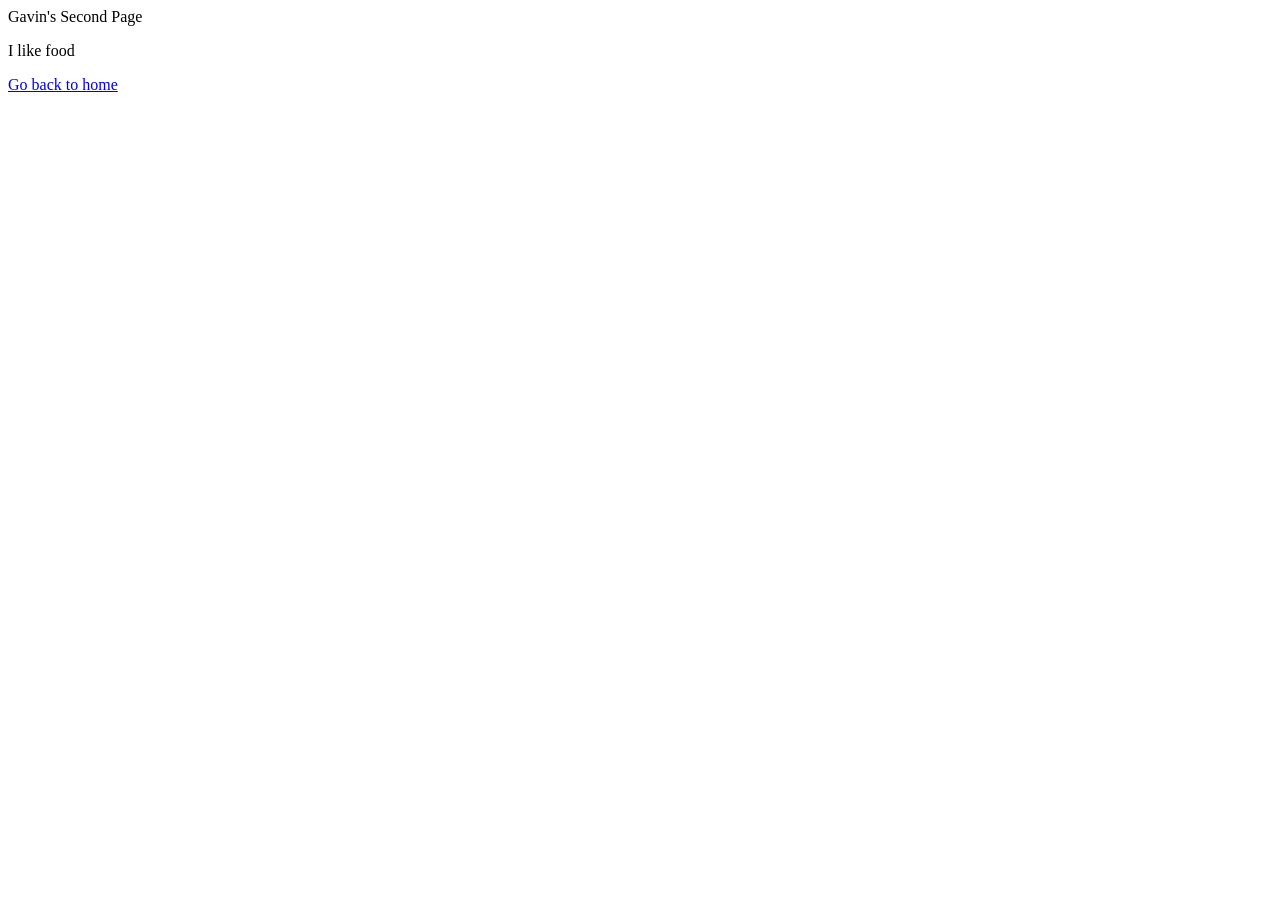
==== about.html @ 5a0204bb "test push" ====
<!DOCTYPE html>
<html>
<head>
    <title>
       Page 2 
    </title>
</head>

<header>
    Gavin's Second Page
</header>

<body>
    <p>I like food </p>
    <a href="index.html"> Go back to home </a>
</body>

</html>
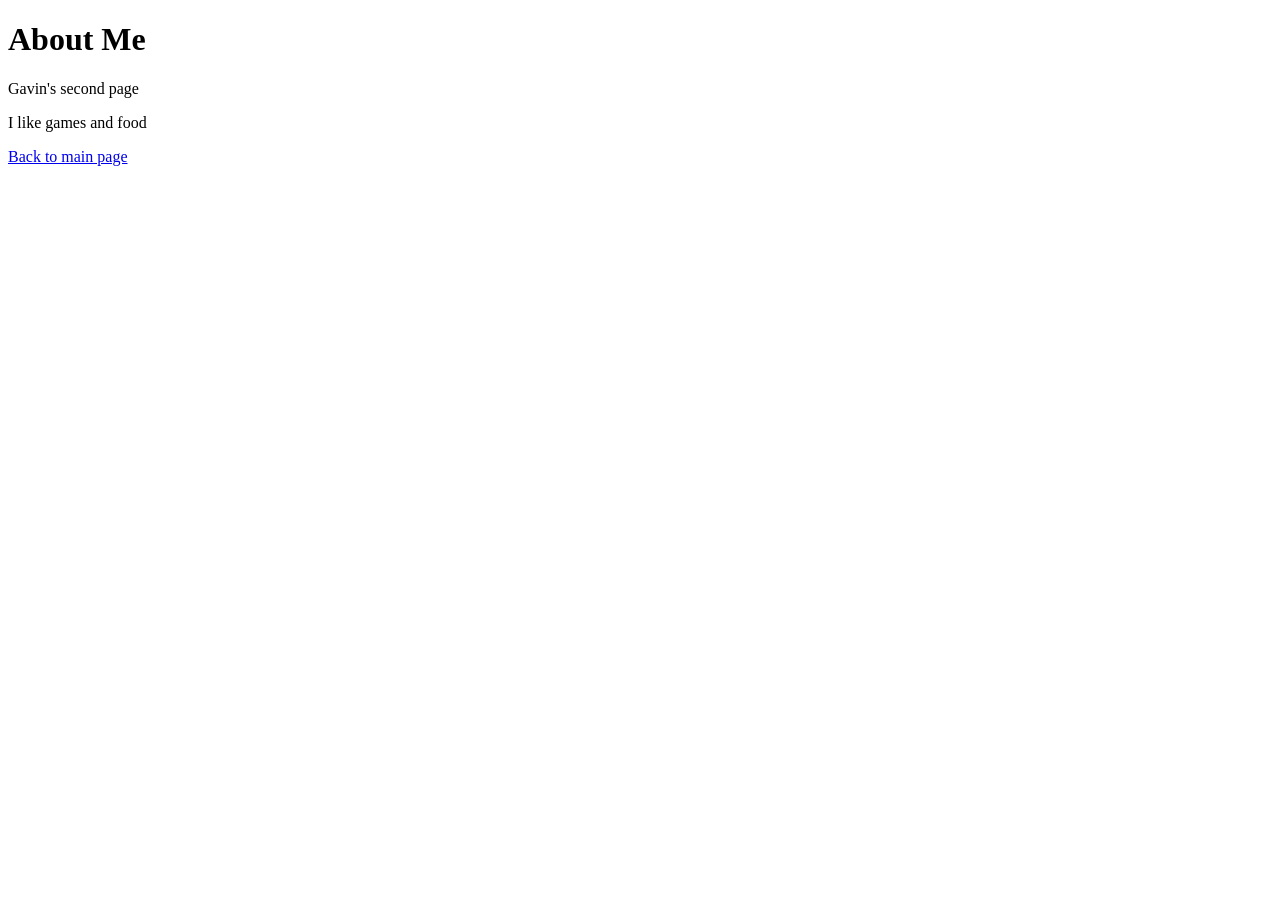
==== commit b6b29eaa: "done for now landing page" ====
--- a/about.html
+++ b/about.html
@@ -1,18 +1,26 @@
 <!DOCTYPE html>
 <html>
+
 <head>
-    <title>
-       Page 2 
-    </title>
+    <title>About Me</title>
 </head>
 
+<body>
+
 <header>
-    Gavin's Second Page
+    <h1>About Me</h1>
 </header>
 
-<body>
-    <p>I like food </p>
-    <a href="index.html"> Go back to home </a>
+<main>
+
+    <p>Gavin's second page</p>
+
+    <p>I like games and food</p>
+
+    <a href="index.html">Back to main page</a>
+
+</main>
+
 </body>
 
 </html>
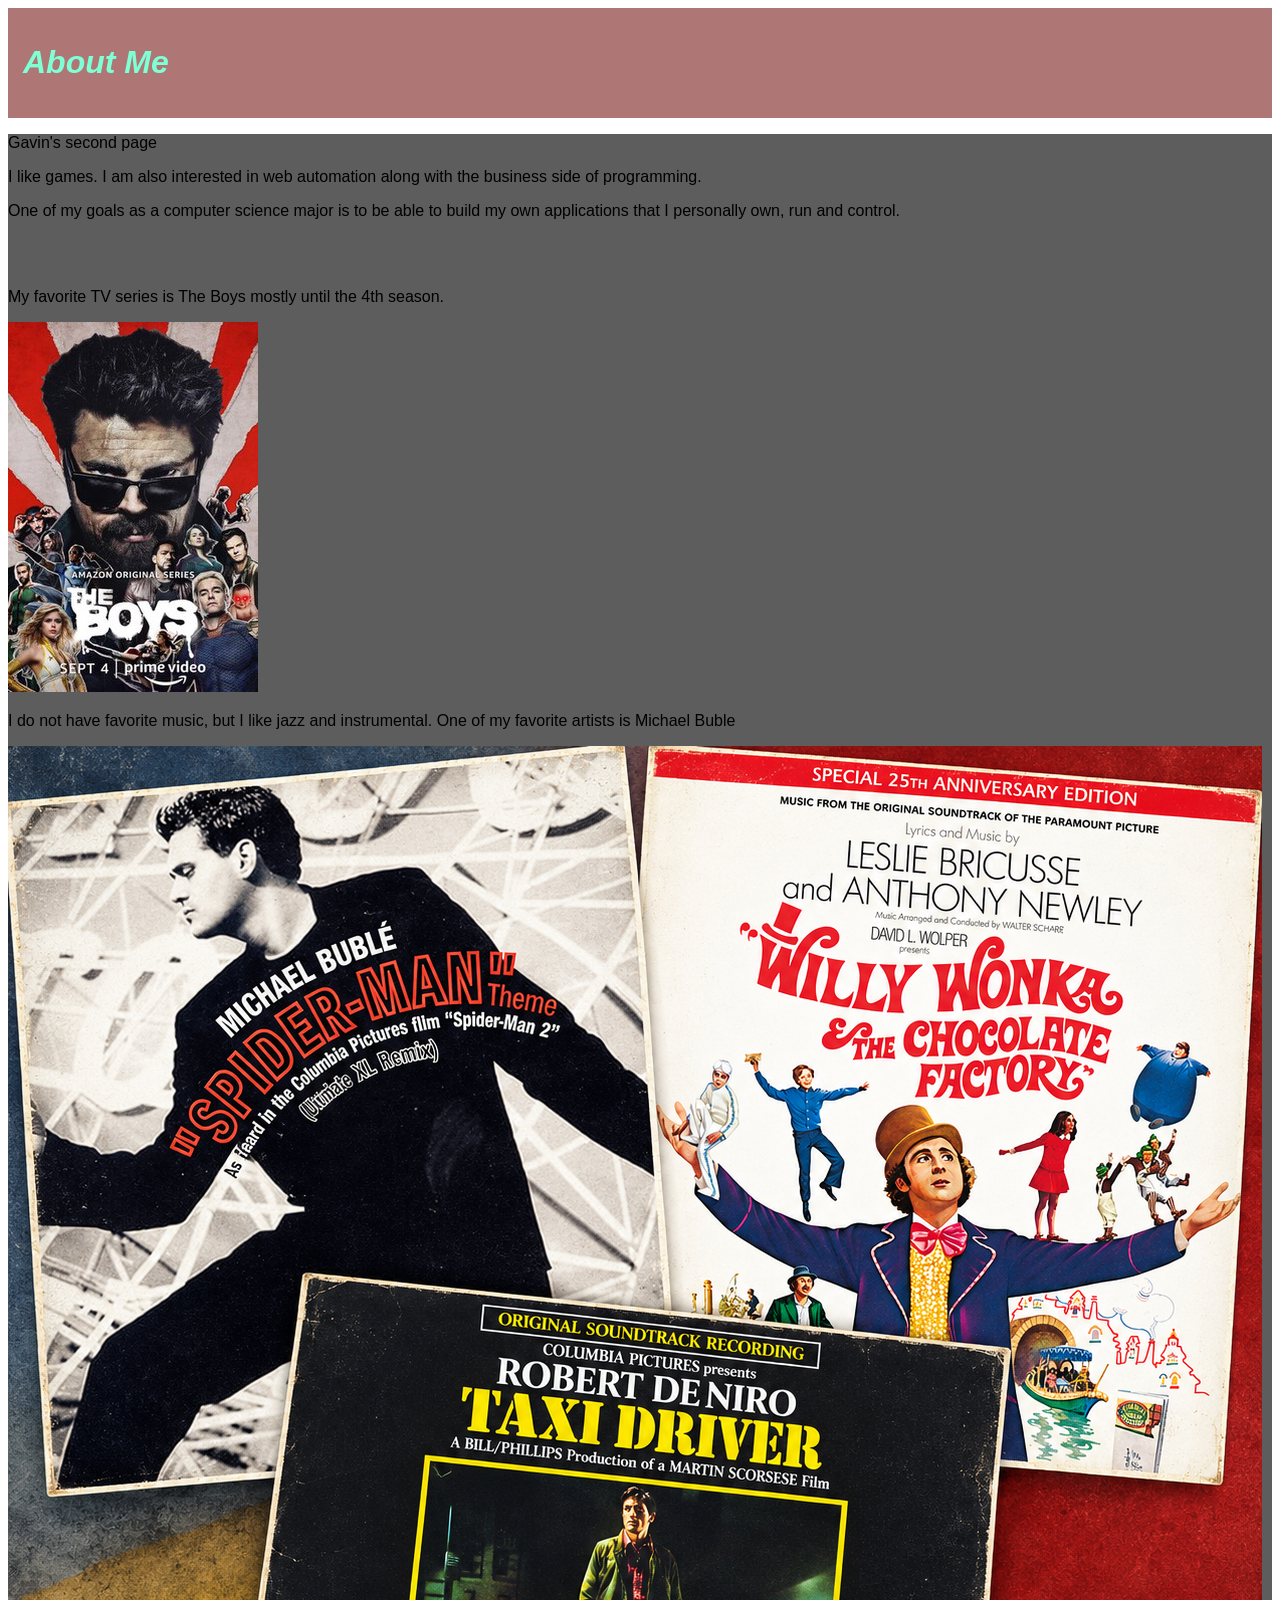
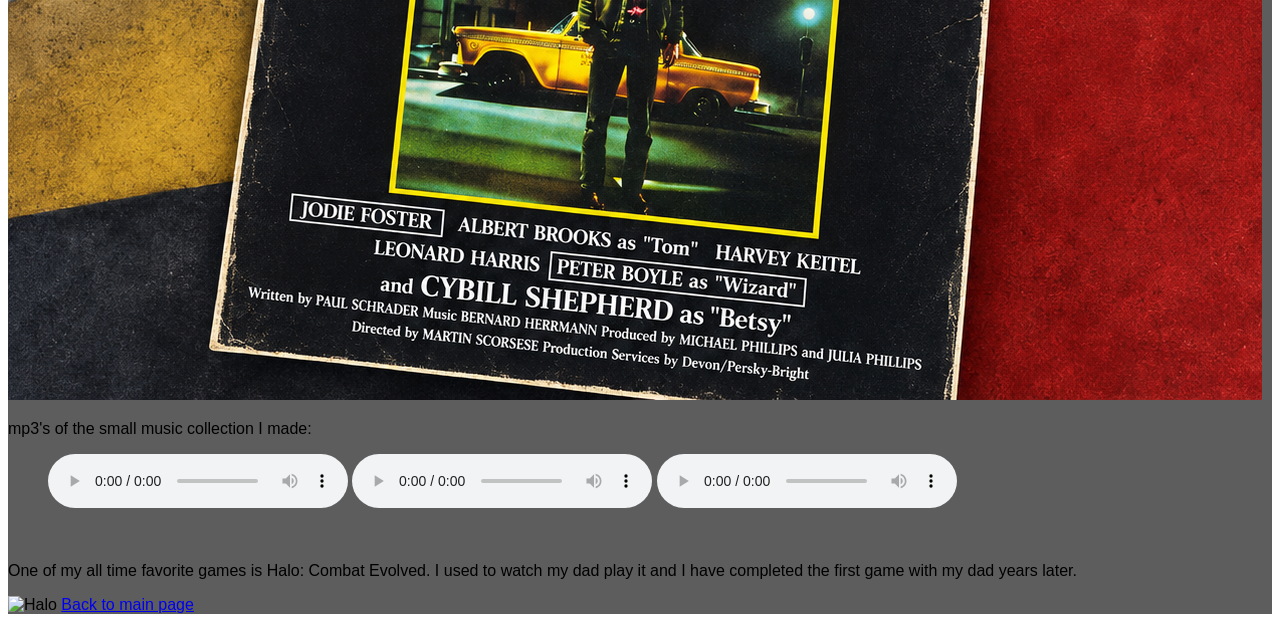
==== commit 844c1750: "improved about page, added all media." ====
--- a/about.html
+++ b/about.html
@@ -3,6 +3,7 @@
 
 <head>
     <title>About Me</title>
+    <link rel="stylesheet" href="css/styles.css">
 </head>
 
 <body>
@@ -15,7 +16,35 @@
 
     <p>Gavin's second page</p>
 
-    <p>I like games and food</p>
+    <p>I like games. I am also interested in web automation along with the business side of programming.</p>
+    <p>One of my goals as a computer science major is to be able to build my own applications that I personally own, run and control. </p>
+    <br>
+    <br>
+    <p>My favorite TV series is The Boys mostly until the 4th season.</p>
+    <img src="media/The_Boys_Season_2.jpg" alt="The Boys TV Series">
+
+    <br>
+    <p>I do not have favorite music, but I like jazz and instrumental. One of my favorite artists is Michael Buble</p>
+    <img src="media/AlbumCollec.png" alt="Album Collection">
+    <p> mp3's of the small music collection I made:</p>
+    <ul>
+        <audio controls>
+            <li><a href="media/Bernard Herrmann - I Still Can't Sleep  They Cannot Touch Her (Betsy's Theme).mp3">I Still Can't Sleep  They Cannot Touch Her (from taxi driver)</a></li>
+        </audio>
+        <audio controls>
+        <li>
+            <a href="media/Michael buble - spiderman.mp3">Michael Buble - Spiderman Theme</a>
+        </li>
+        </audio>
+        <audio controls>
+        <li>
+            <a href="media/Pure Imagination (From Willy Wonka & The Chocolate Factory Soundtrack).mp3">Pure Imagination (from Willy Wonka & The Chocolate Factory)</a></li>
+        </audio>
+    </ul>
+    <br>
+    <p>One of my all time favorite games is Halo: Combat Evolved. I used to watch my dad play it and I have completed the first game with my dad years later.</p>
+    
+    <img src="media/Halo_Combat_Evolved.jpg" alt="Halo">
 
     <a href="index.html">Back to main page</a>
 
--- a/css/styles.css
+++ b/css/styles.css
@@ -0,0 +1,31 @@
+body {
+    font-family:'Gill Sans', 'Gill Sans MT', Calibri, 'Trebuchet MS', sans-serif
+}
+
+header {
+    background-color: #af7676;
+    font-weight: bold;
+    font-style: italic;
+    padding: 15px; /* space around header */
+    
+}
+
+h1 {
+    color: aquamarine;
+    font-size: 2em;
+}
+
+main {
+ background-color: #5e5d5d;
+}
+
+tr {
+    color:lime;
+    background-color: #333;
+
+}
+
+.green-thing {
+    color:lime;
+    background-color: #333;
+}
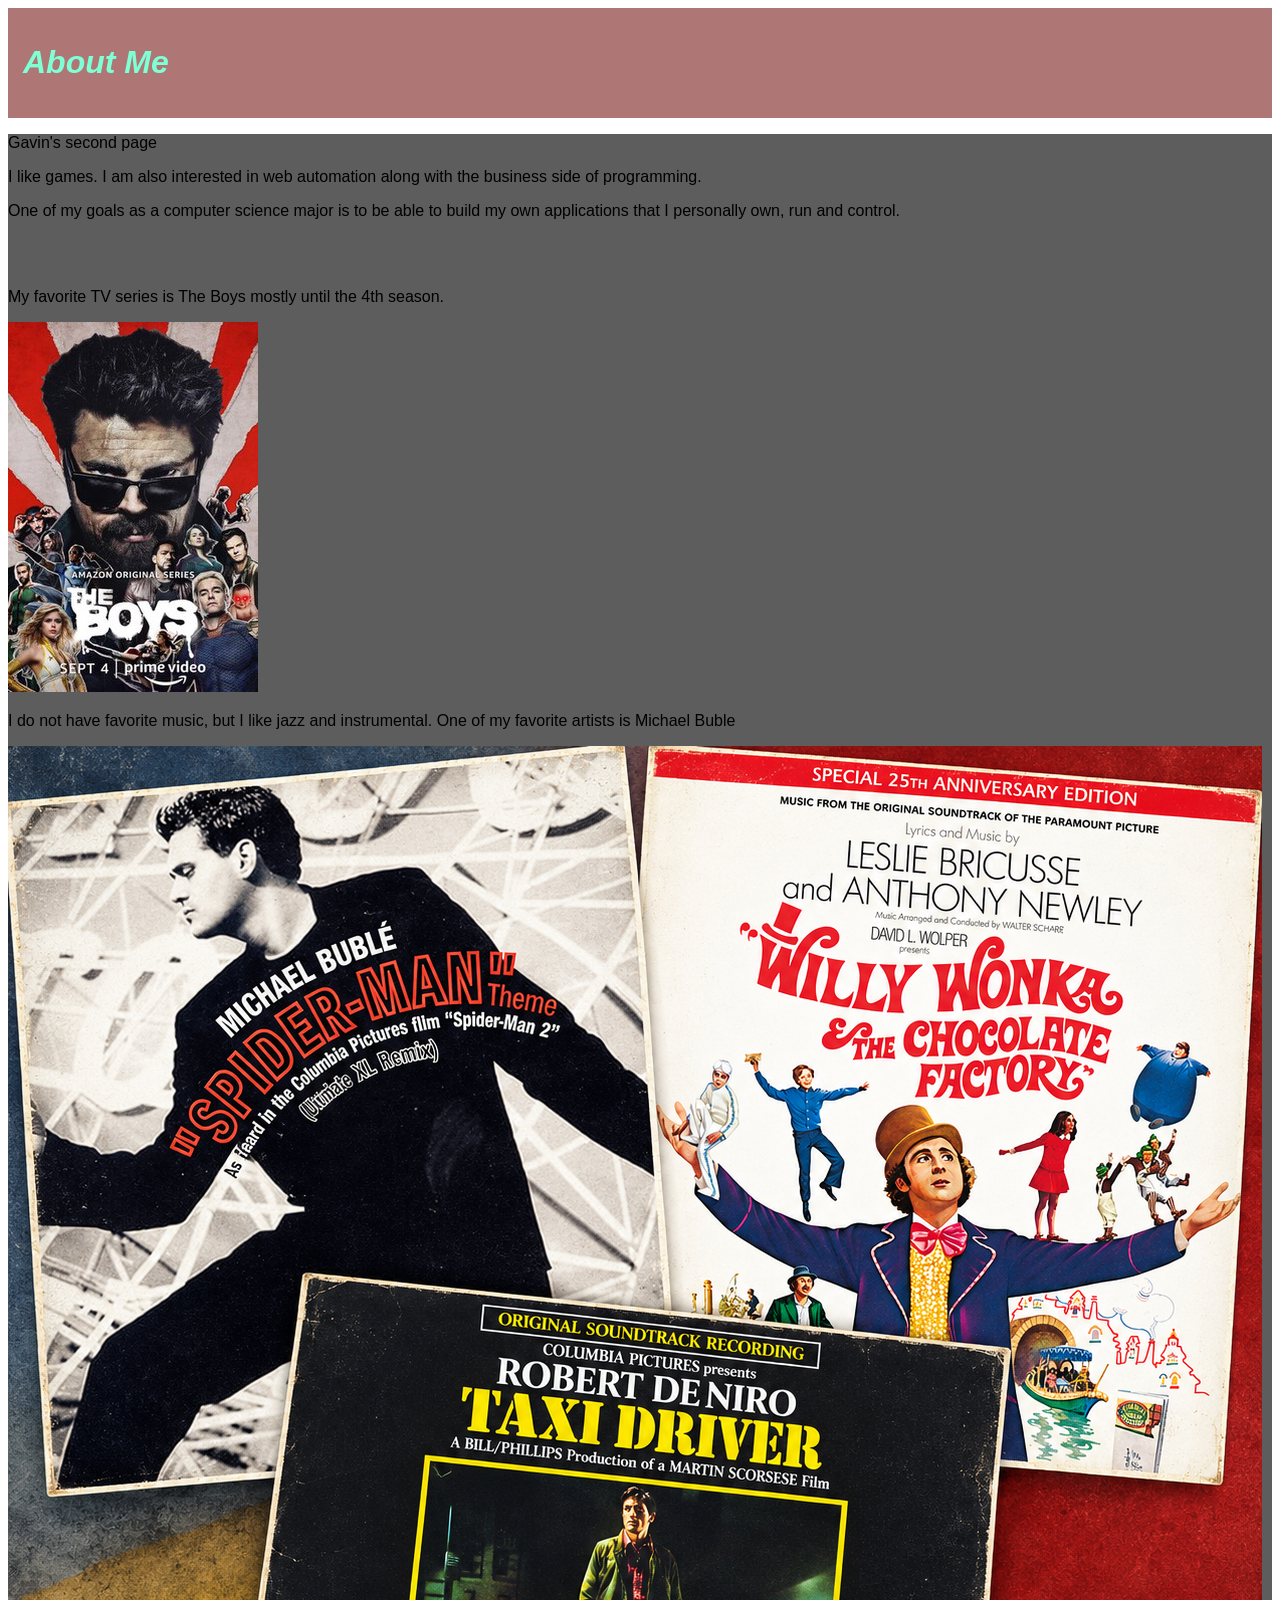
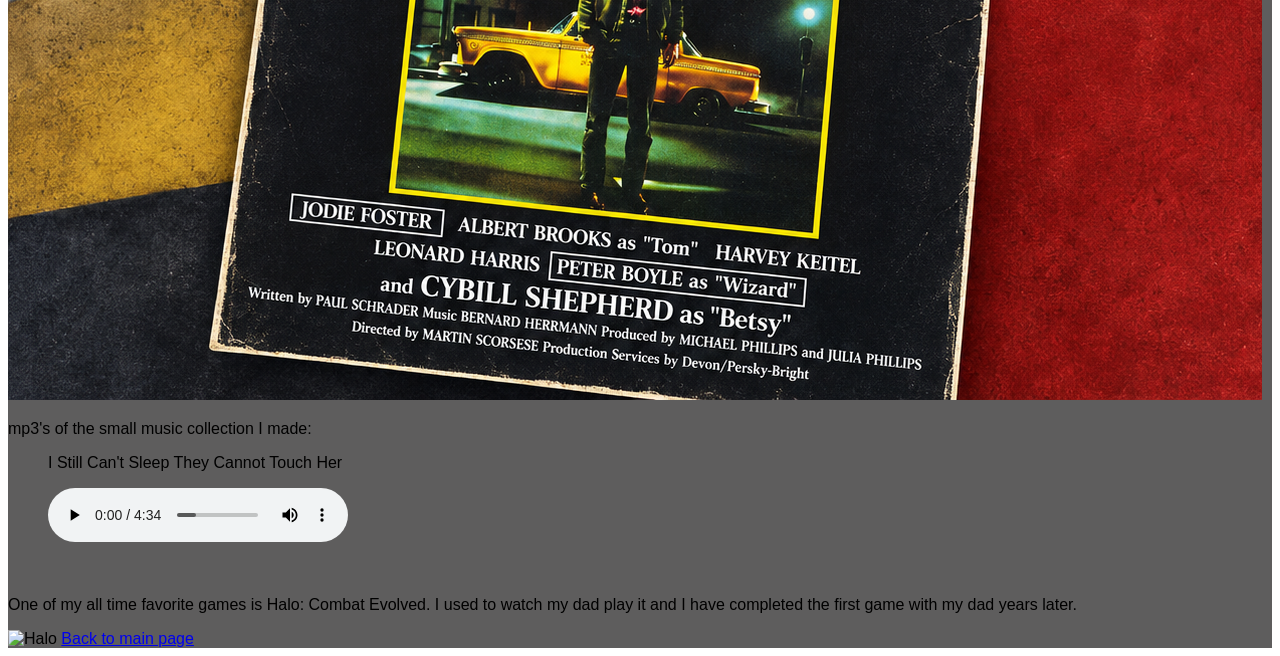
==== commit 543cfcb4: "fixed audio playback and halo embed faiL" ====
--- a/about.html
+++ b/about.html
@@ -28,23 +28,25 @@
     <img src="media/AlbumCollec.png" alt="Album Collection">
     <p> mp3's of the small music collection I made:</p>
     <ul>
-        <audio controls>
-            <li><a href="media/Bernard Herrmann - I Still Can't Sleep  They Cannot Touch Her (Betsy's Theme).mp3">I Still Can't Sleep  They Cannot Touch Her (from taxi driver)</a></li>
-        </audio>
-        <audio controls>
-        <li>
-            <a href="media/Michael buble - spiderman.mp3">Michael Buble - Spiderman Theme</a>
-        </li>
-        </audio>
-        <audio controls>
-        <li>
-            <a href="media/Pure Imagination (From Willy Wonka & The Chocolate Factory Soundtrack).mp3">Pure Imagination (from Willy Wonka & The Chocolate Factory)</a></li>
-        </audio>
+        <p>I Still Can't Sleep They Cannot Touch Her</p>
+            <audio controls>
+                <source src="media/Bernard Herrmann - I Still Can't Sleep  They Cannot Touch Her (Betsy's Theme).mp3"
+            </audio>
+
+        <p>Michael Buble - Spiderman Theme</p>
+            <audio controls>
+                <source src="media/Michael buble - spiderman.mp3">
+            </audio>
+
+        <p>Pure Imagination</p>
+            <audio controls>
+                 <source src="media/Pure Imagination (From Willy Wonka & The Chocolate Factory Soundtrack).mp3">
+            </audio>
     </ul>
     <br>
     <p>One of my all time favorite games is Halo: Combat Evolved. I used to watch my dad play it and I have completed the first game with my dad years later.</p>
     
-    <img src="media/Halo_Combat_Evolved.jpg" alt="Halo">
+    <img src="media/Halo_Combat_Evolved.png" alt="Halo">
 
     <a href="index.html">Back to main page</a>
 
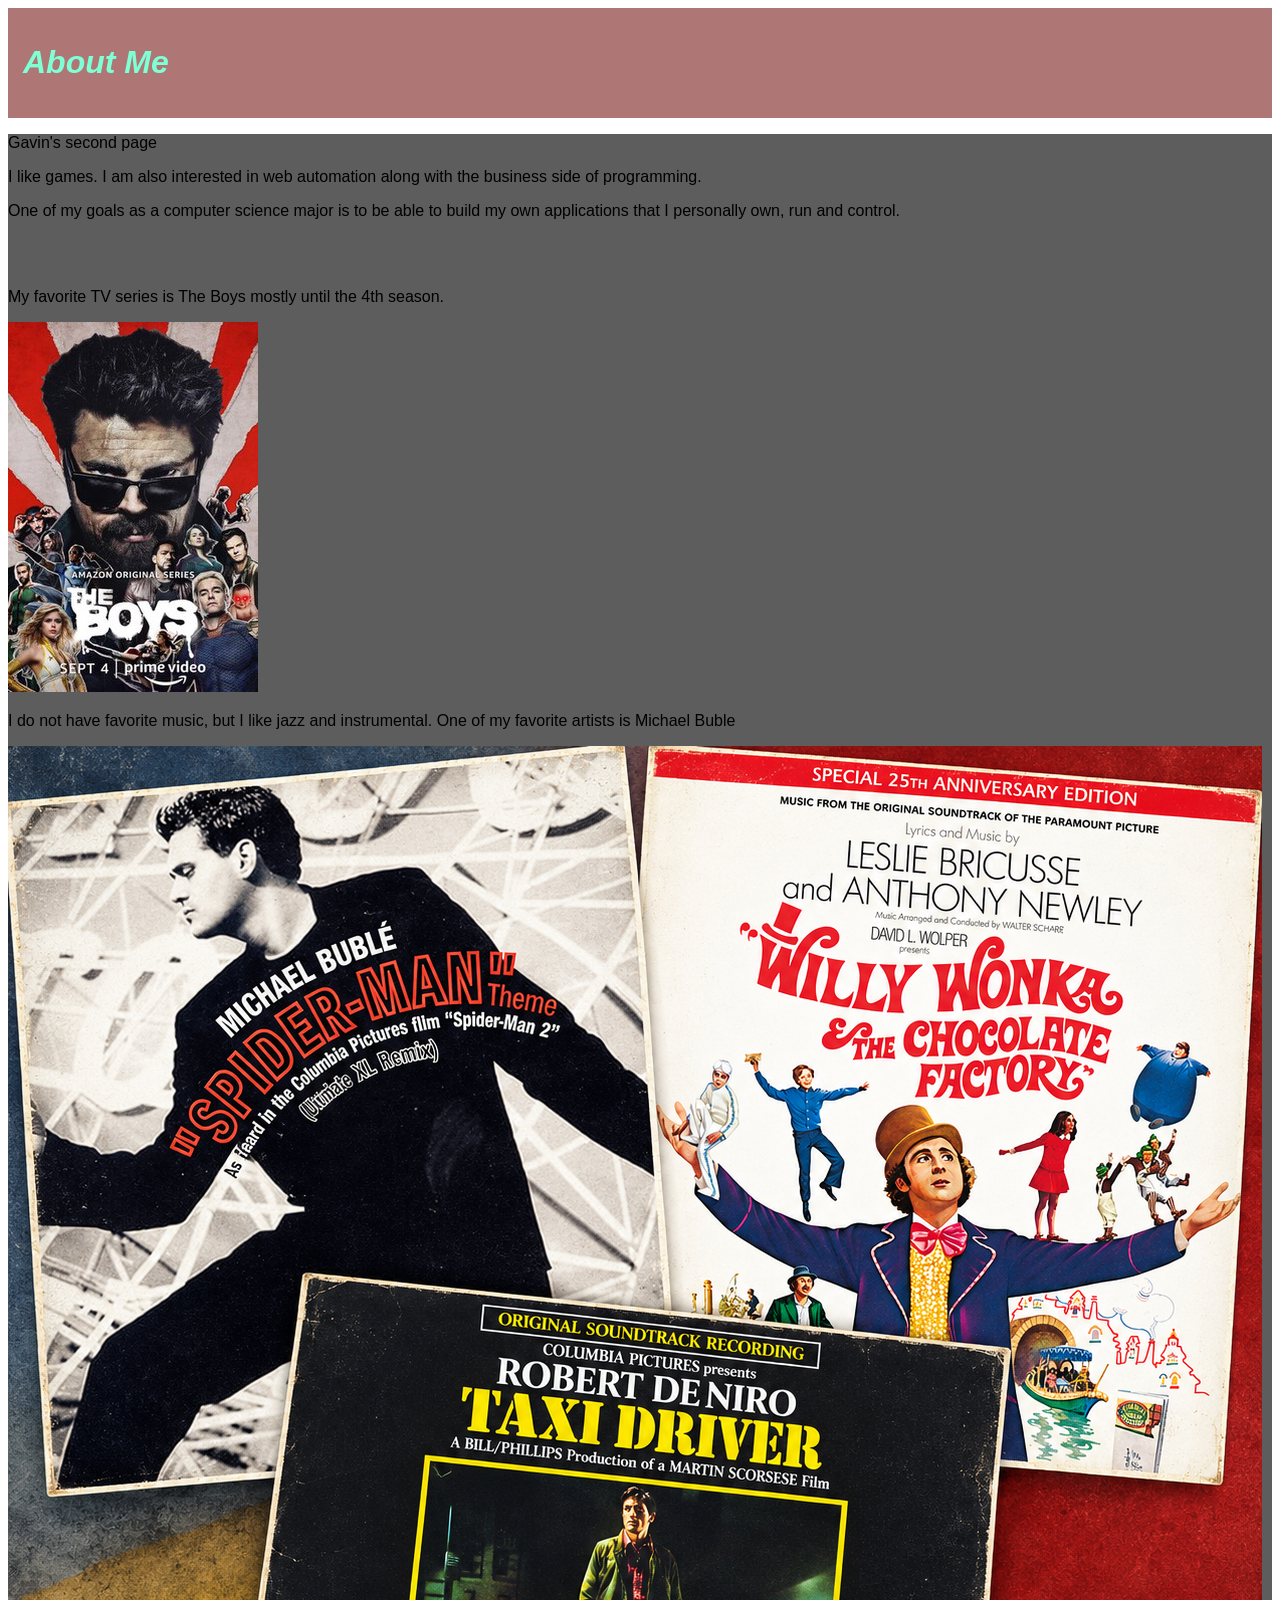
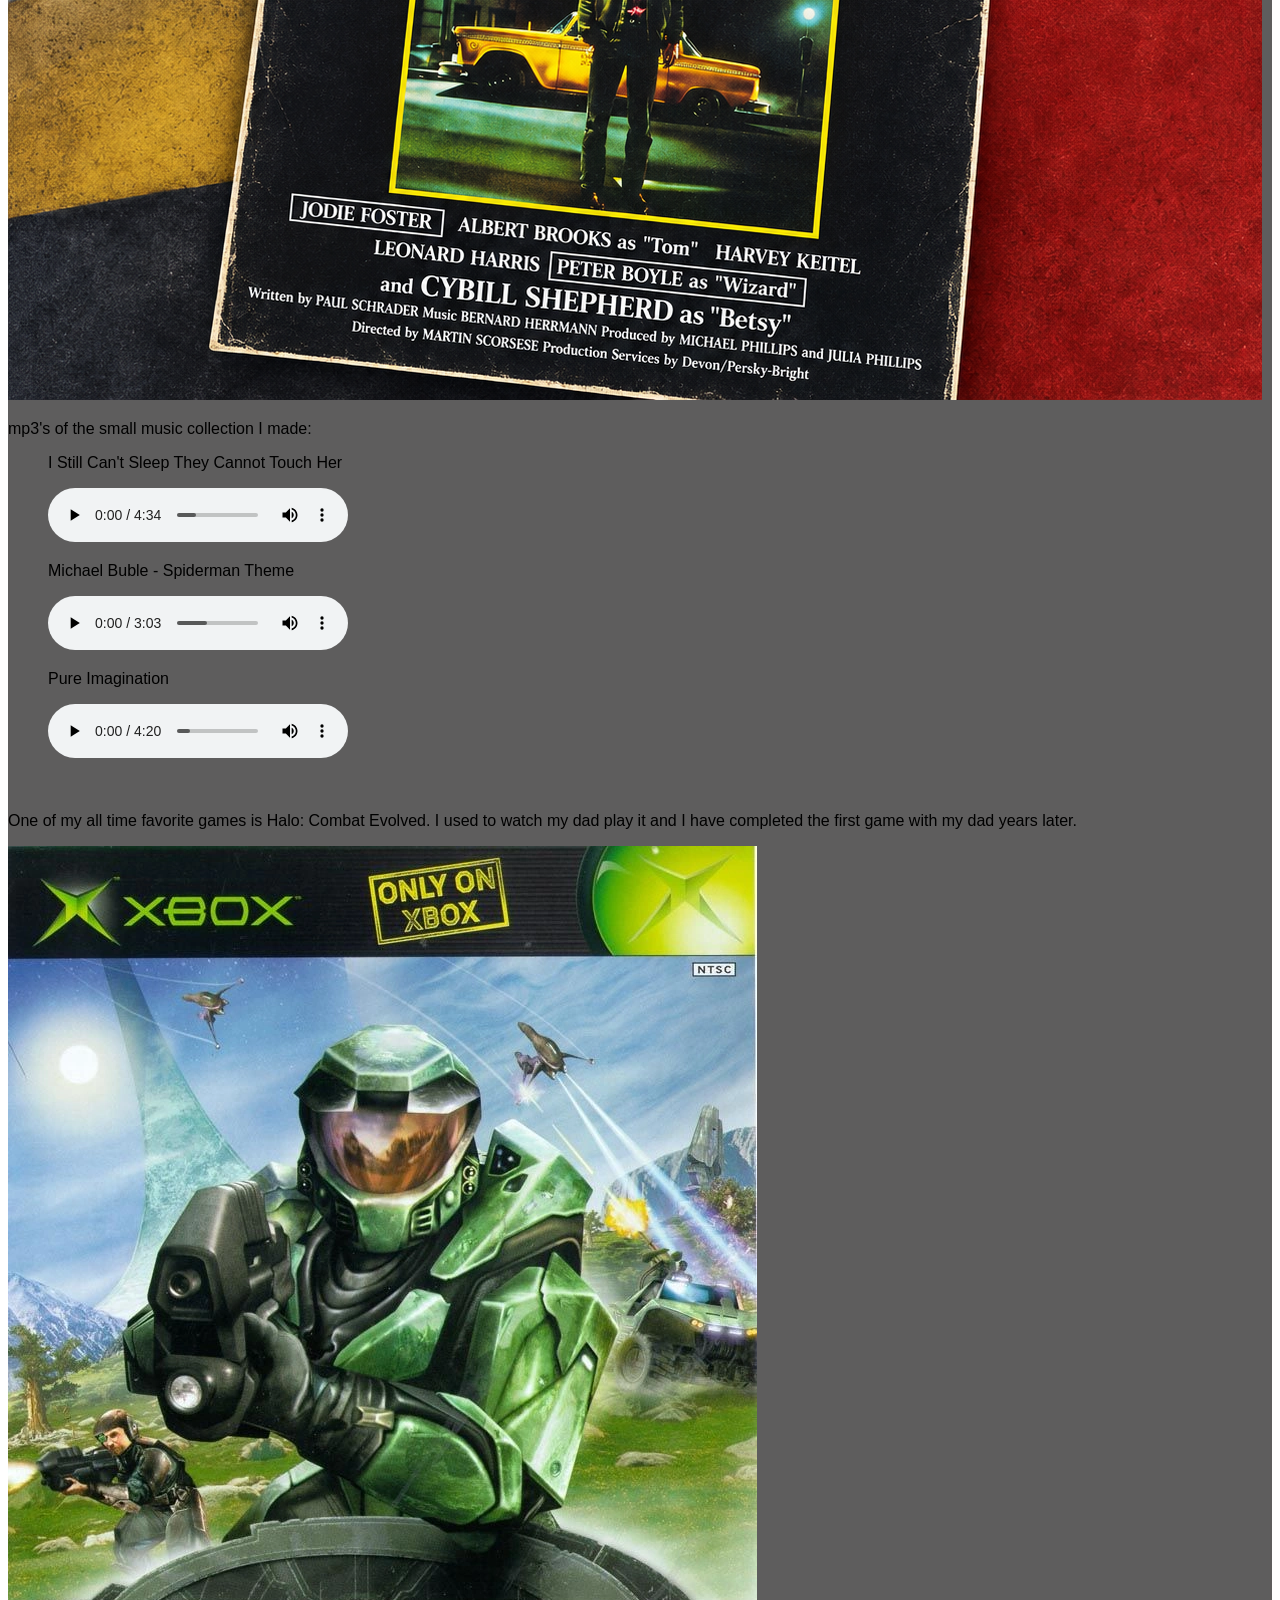
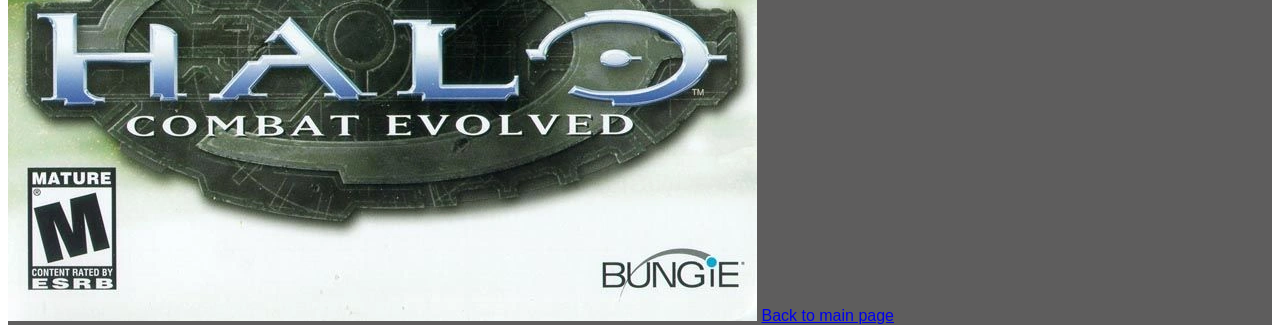
==== commit 16e6a189: "I fixed more errors, just small mistypes" ====
--- a/about.html
+++ b/about.html
@@ -30,7 +30,7 @@
     <ul>
         <p>I Still Can't Sleep They Cannot Touch Her</p>
             <audio controls>
-                <source src="media/Bernard Herrmann - I Still Can't Sleep  They Cannot Touch Her (Betsy's Theme).mp3"
+                <source src="media/Bernard Herrmann - I Still Can't Sleep  They Cannot Touch Her (Betsy's Theme).mp3">
             </audio>
 
         <p>Michael Buble - Spiderman Theme</p>
@@ -46,7 +46,7 @@
     <br>
     <p>One of my all time favorite games is Halo: Combat Evolved. I used to watch my dad play it and I have completed the first game with my dad years later.</p>
     
-    <img src="media/Halo_Combat_Evolved.png" alt="Halo">
+    <img src="media/Halo_Combat_Evolved_-_Xbox_Cover.png" alt="Halo">
 
     <a href="index.html">Back to main page</a>
 
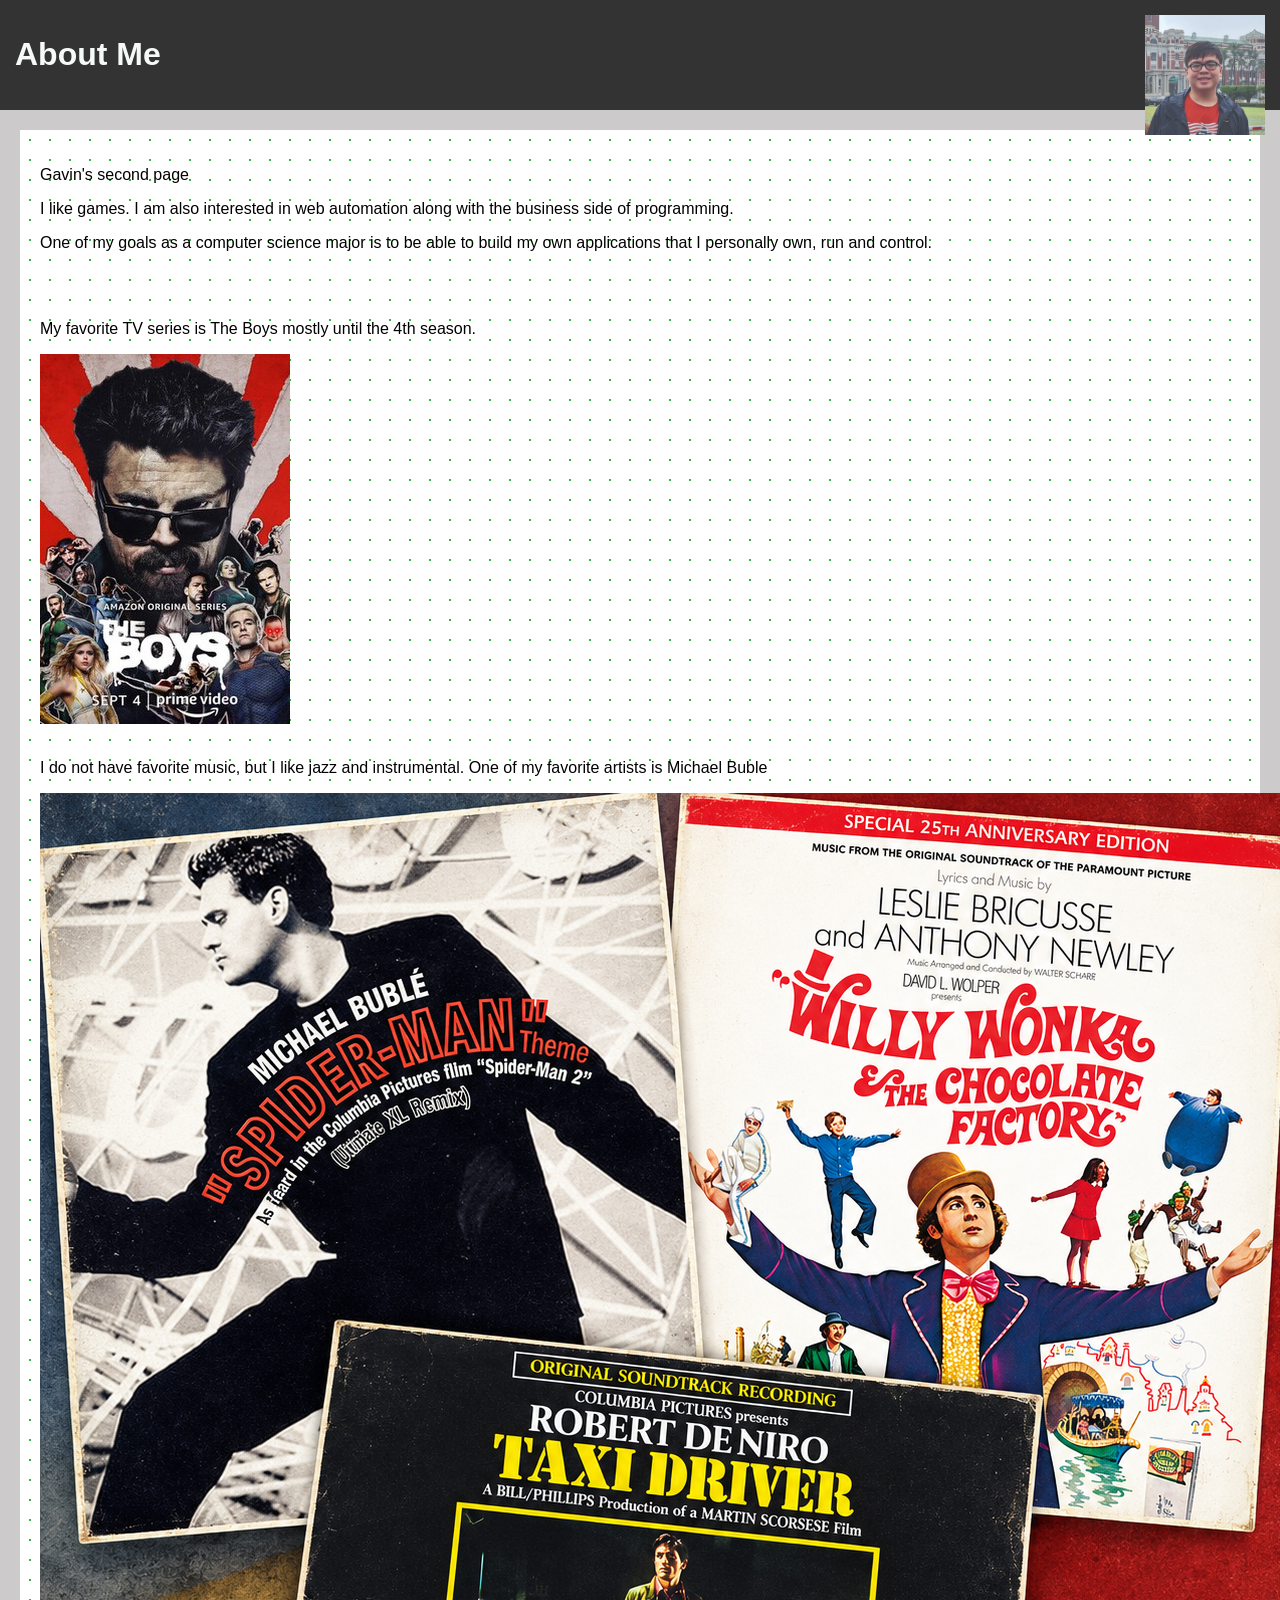
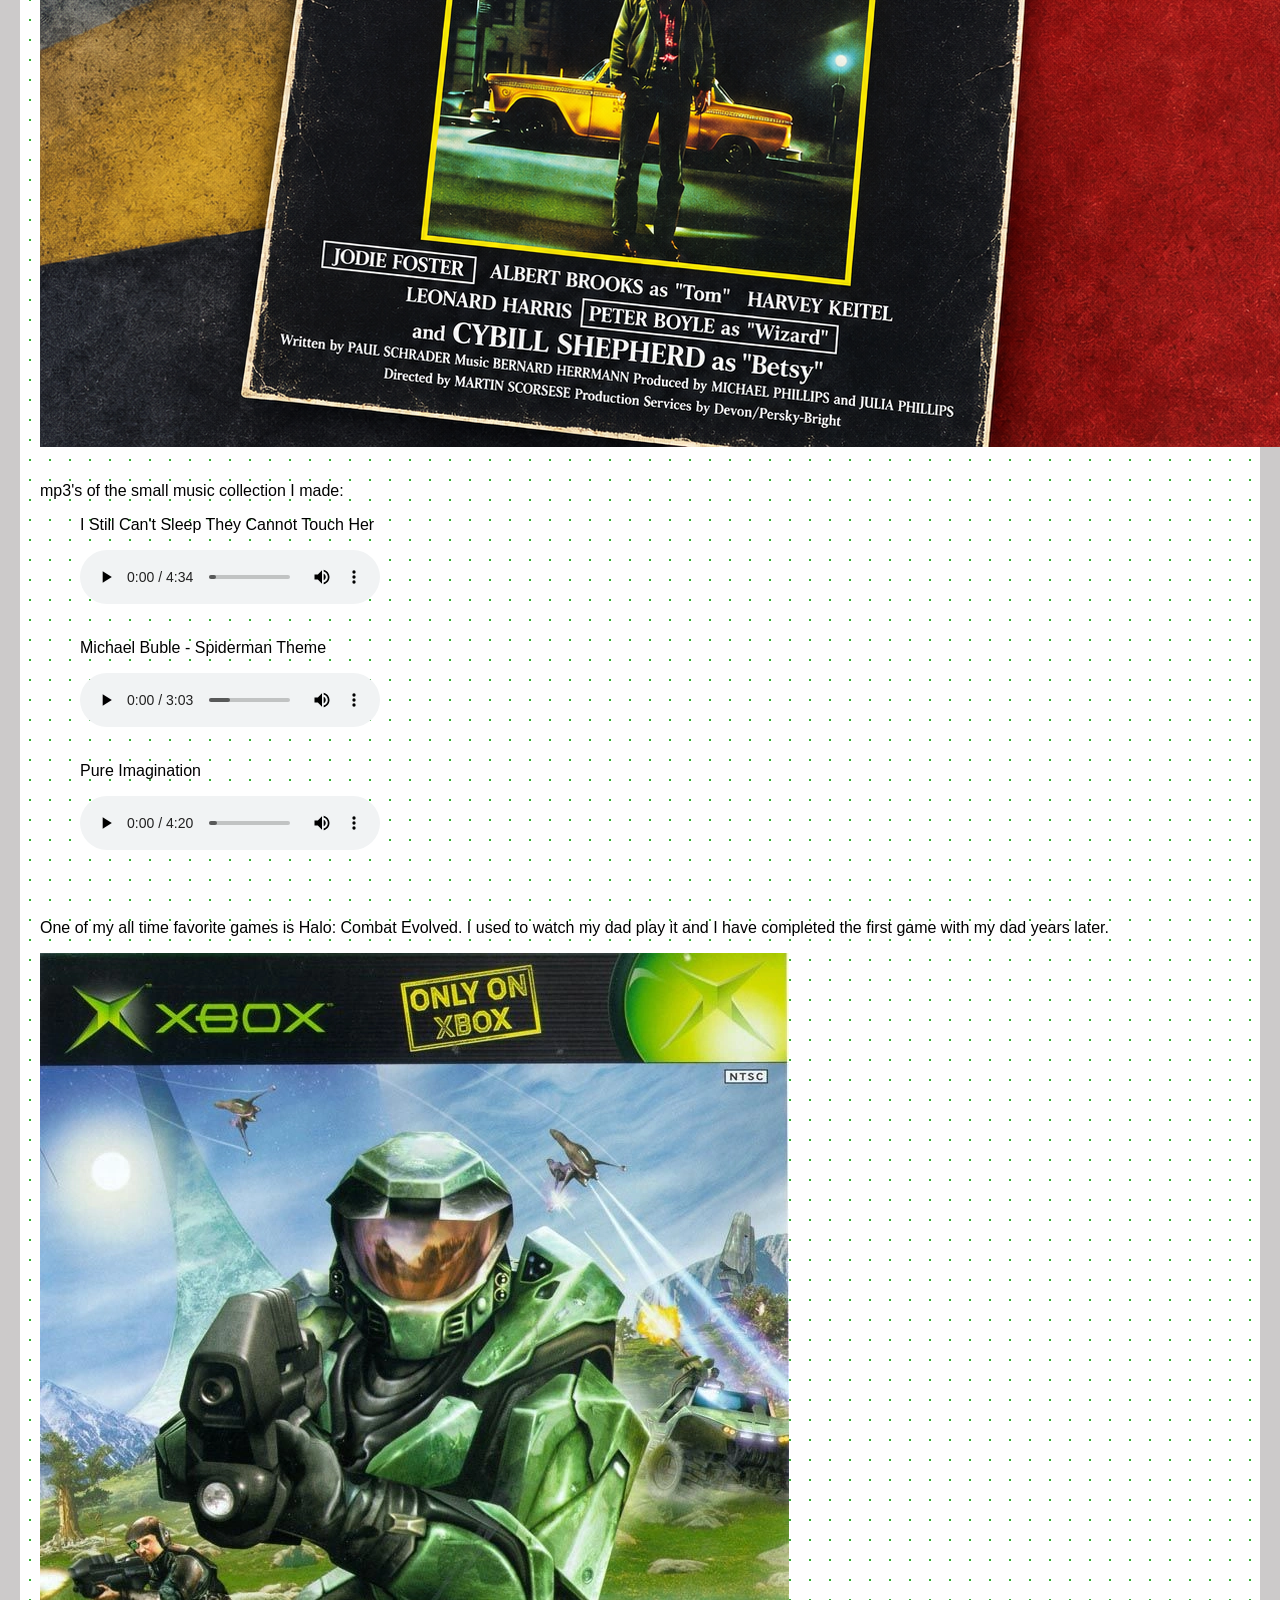
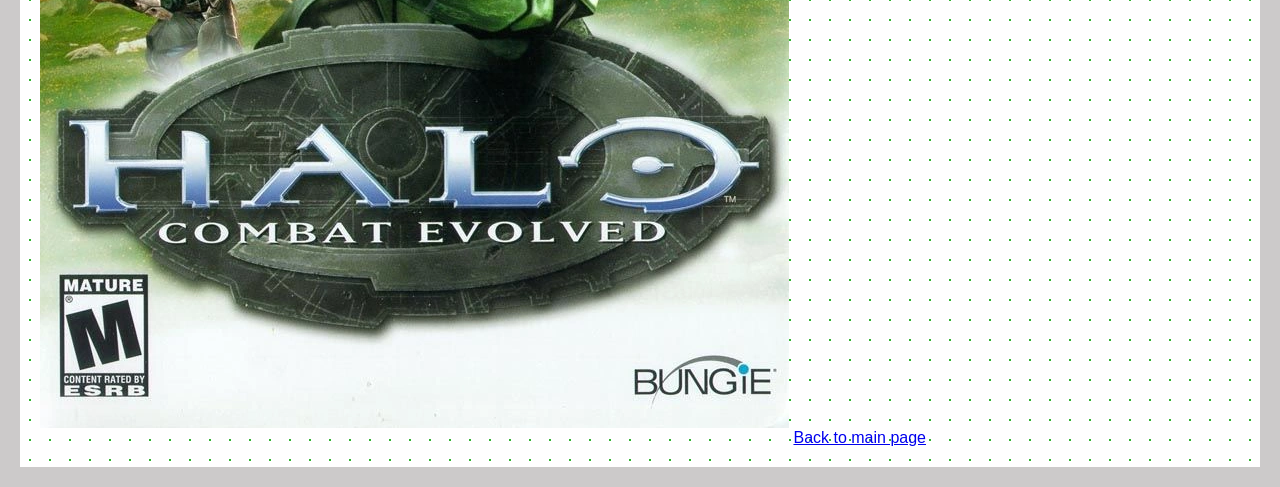
==== commit c9ce065f: "moved my pfp to head and made class spans for individual text under header for small variation" ====
--- a/about.html
+++ b/about.html
@@ -2,13 +2,17 @@
 <html>
 
 <head>
-    <title>About Me</title>
+    <title>
+        <span class="green-thing">About </span>
+        <span class="blue-thing">Me</span>
+    </title>
     <link rel="stylesheet" href="css/styles.css">
 </head>
 
 <body>
 
 <header>
+    <img src="media/profilepicture.png" alt="My pfp" class="profile-picture">
     <h1>About Me</h1>
 </header>
 
--- a/css/styles.css
+++ b/css/styles.css
@@ -1,22 +1,84 @@
 body {
-    font-family:'Gill Sans', 'Gill Sans MT', Calibri, 'Trebuchet MS', sans-serif
+    font-family:'Gill Sans', 'Gill Sans MT', Calibri, 'Trebuchet MS', sans-serif;
+    background-color: #cccaca;
+    margin: 0;
 }
 
+/*
 header {
     background-color: #af7676;
     font-weight: bold;
     font-style: italic;
-    padding: 15px; /* space around header */
+    padding: 15px;  space around header 
     
+} */
+
+header {
+    background-color: #333333;
+    color: white;
+    padding: 15px;
 }
 
+
 h1 {
-    color: aquamarine;
+    color: rgb(245, 250, 248);
     font-size: 2em;
 }
 
+.profile-picture {
+    width: 120px;
+    float: right; /* move right so text flows around it */
+    margin-left: 20px;
+}
+
+h2 {
+    color: #333333;
+}
+
+
+
 main {
- background-color: #5e5d5d;
+    background-color: white;
+
+    background-image: radial-gradient(#31b431 1px, transparent 1px);
+    background-size: 20px 20px;
+
+    margin: 20px;
+    padding: 20px;
+}
+
+table {
+    border-collapse: collapse;
+    margin-bottom: 20px;
+}
+
+
+th, td {
+    border: 1px solid black;
+    padding: 8px;
+}
+
+th {
+    background-color: #dddddd;
+}
+
+form {
+    margin-bottom: 20px;
+}
+
+input {
+    margin: 5px;
+}
+
+img, audio, video {
+    margin-bottom: 15px;
+}
+
+footer {
+    background-color: #333333;
+    color: white;
+    padding: 10px;
+    text-align: center;
 }
 
 tr {
@@ -25,6 +87,21 @@
 
 }
 
+.red-thing {
+    color: red;
+}
+
+.orange-thing {
+    color: orange;
+}
+
+.yellow-thing {
+    color: yellow;
+
+.blue-thing {
+    color: blue;
+}
+
 .green-thing {
     color:lime;
     background-color: #333;
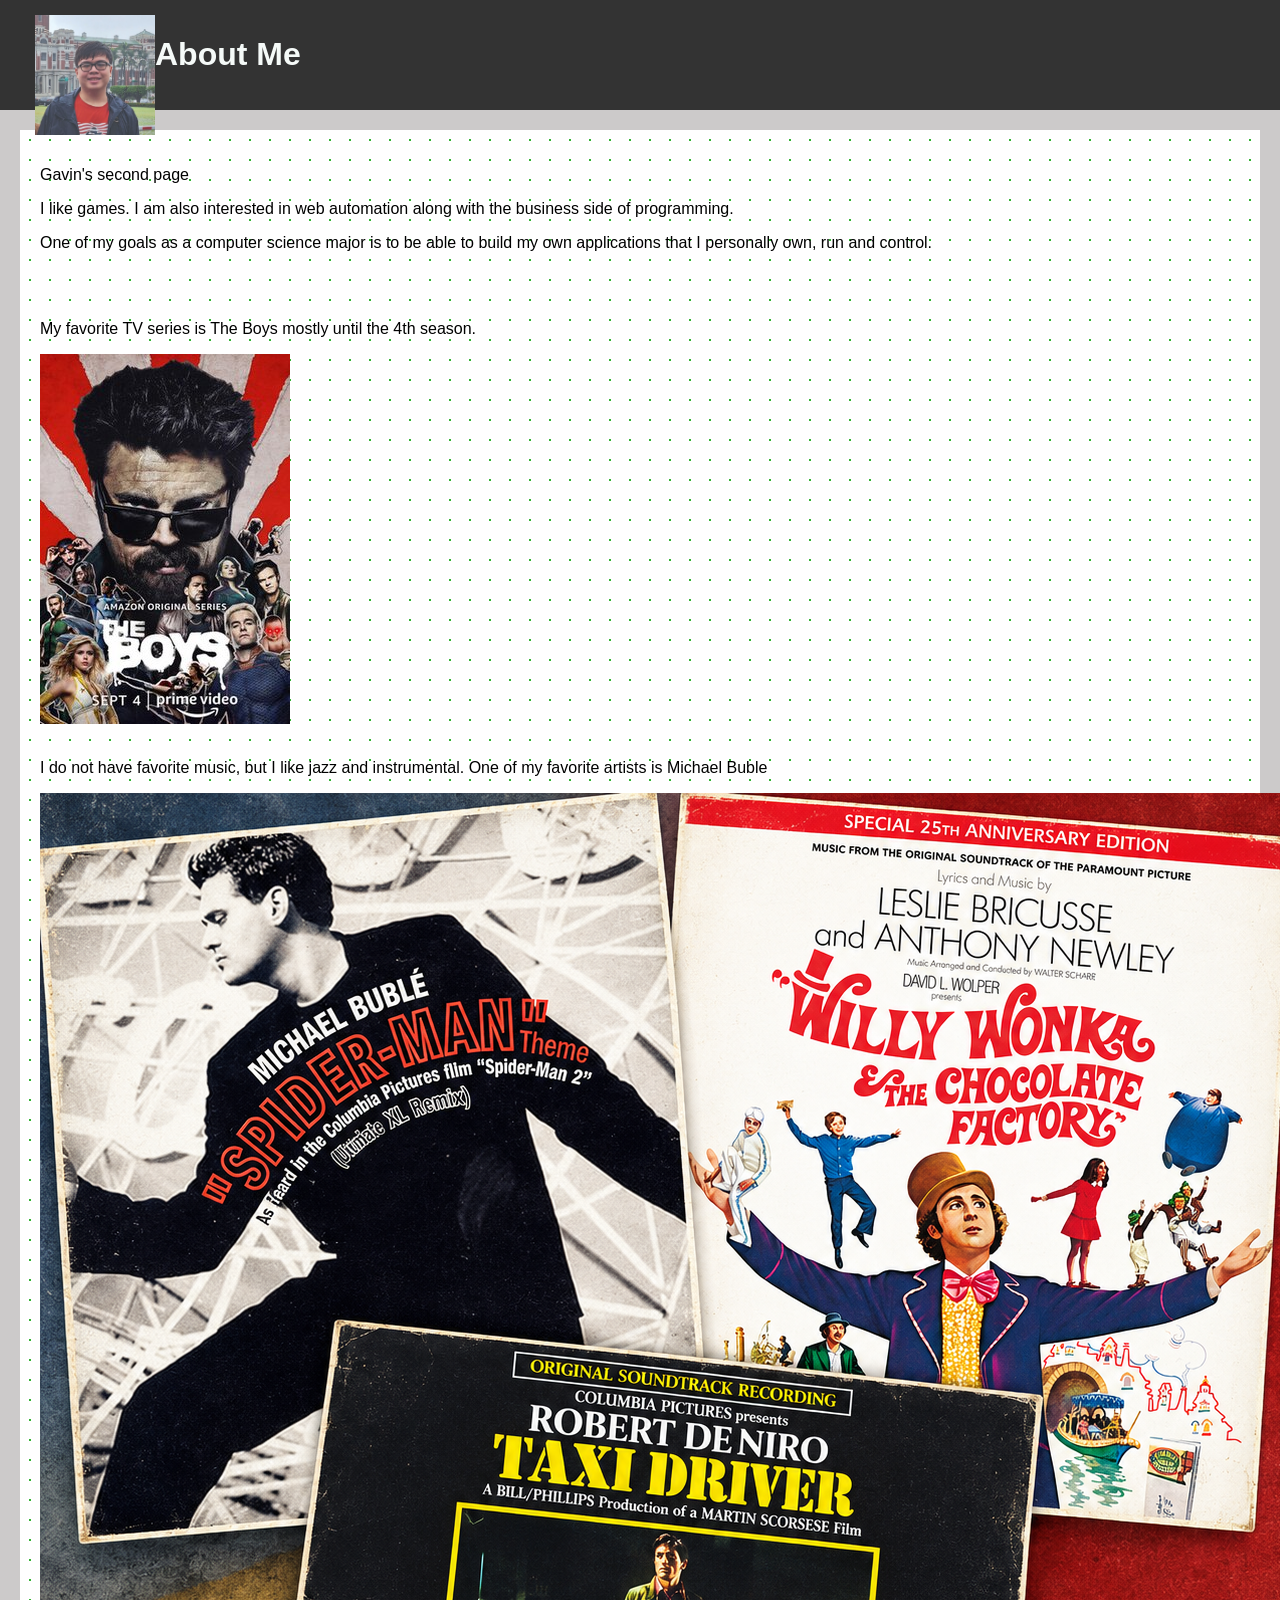
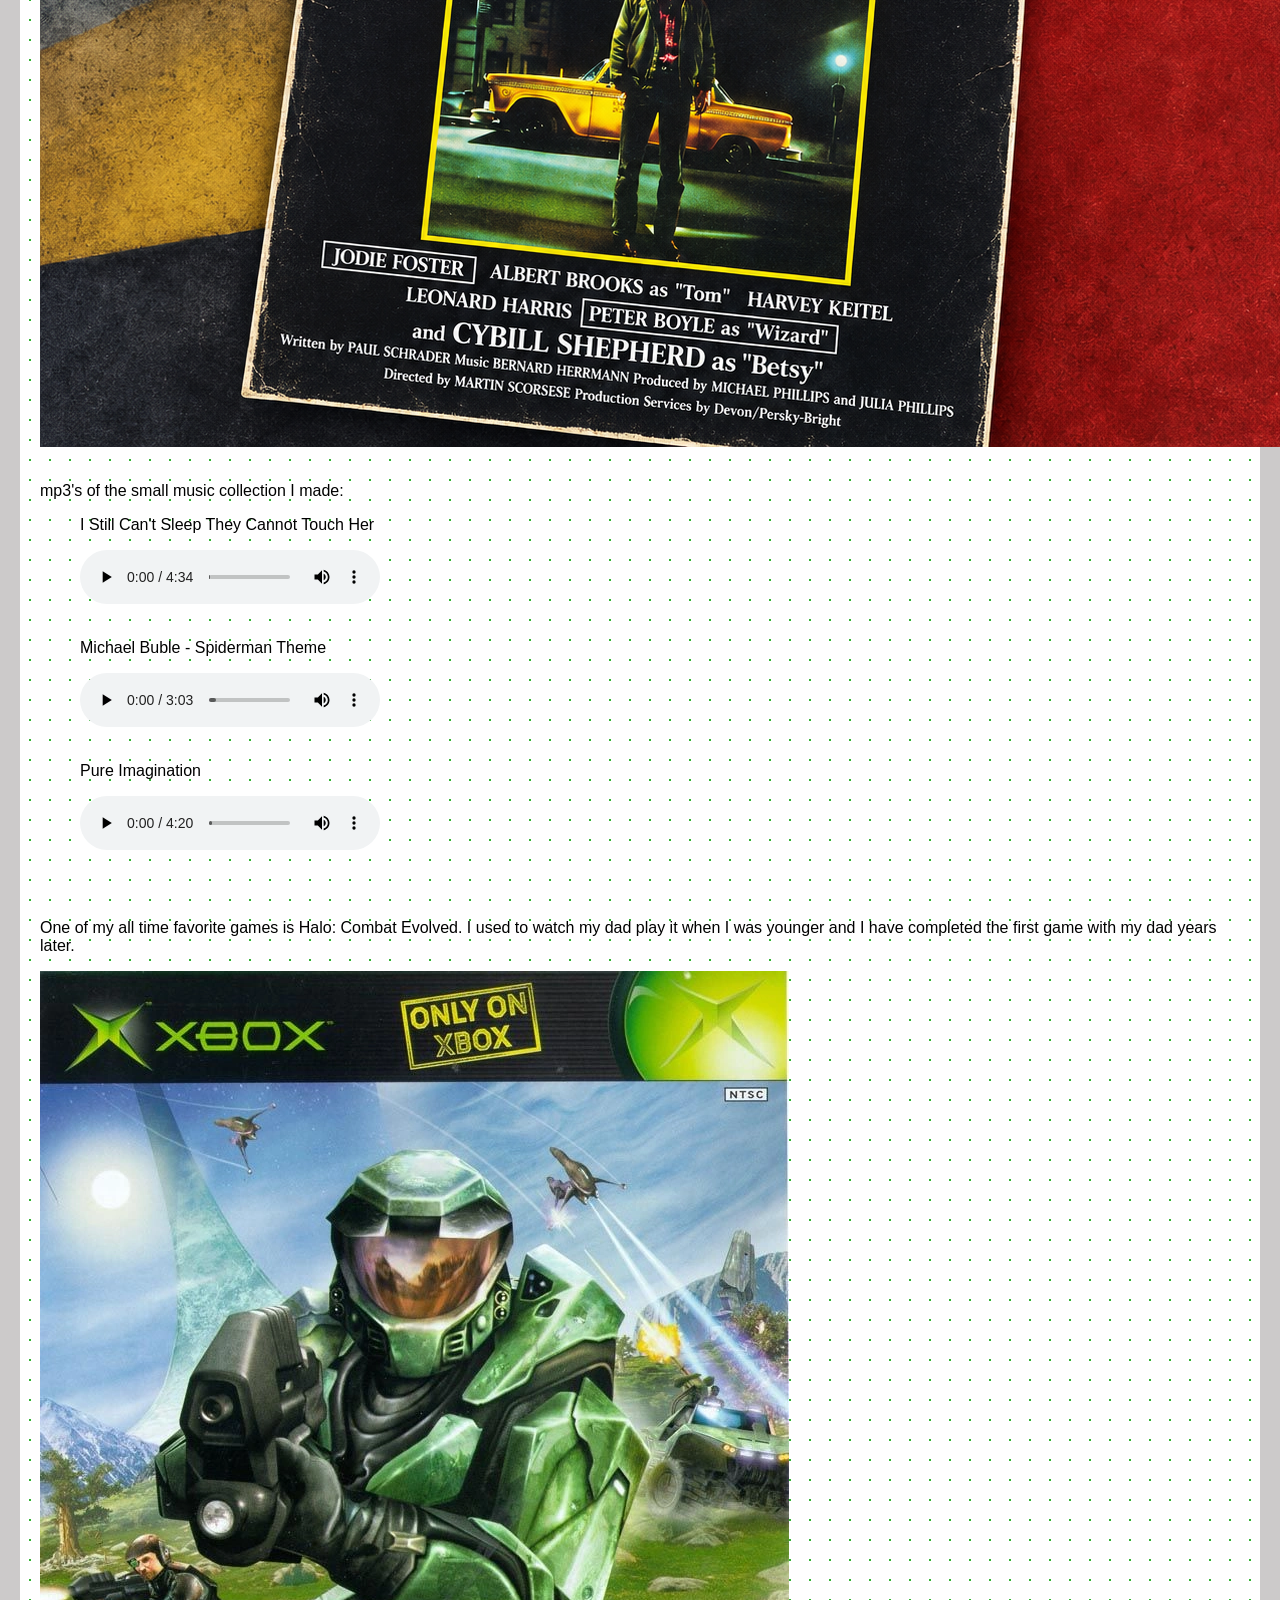
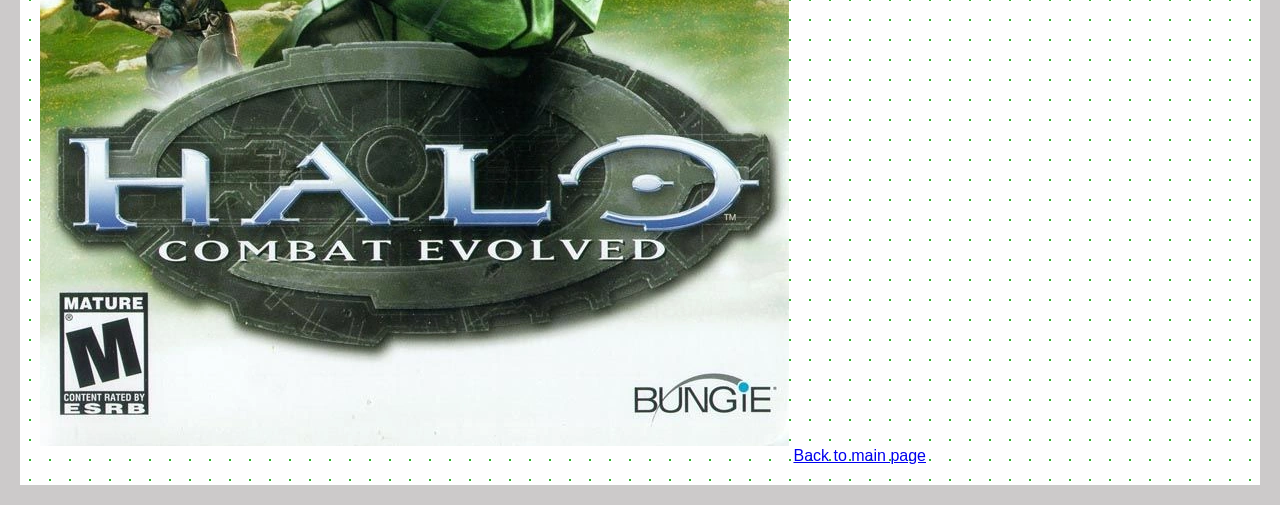
==== commit c8104a1f: "fixed misstypes" ====
--- a/about.html
+++ b/about.html
@@ -48,7 +48,7 @@
             </audio>
     </ul>
     <br>
-    <p>One of my all time favorite games is Halo: Combat Evolved. I used to watch my dad play it and I have completed the first game with my dad years later.</p>
+    <p>One of my all time favorite games is Halo: Combat Evolved. I used to watch my dad play it when I was younger and I have completed the first game with my dad years later.</p>
     
     <img src="media/Halo_Combat_Evolved_-_Xbox_Cover.png" alt="Halo">
 
--- a/css/styles.css
+++ b/css/styles.css
@@ -27,7 +27,7 @@
 
 .profile-picture {
     width: 120px;
-    float: right; /* move right so text flows around it */
+    float: left; /* move right so text flows around it */
     margin-left: 20px;
 }
 
@@ -97,6 +97,7 @@
 
 .yellow-thing {
     color: yellow;
+}
 
 .blue-thing {
     color: blue;
@@ -104,5 +105,4 @@
 
 .green-thing {
     color:lime;
-    background-color: #333;
 }
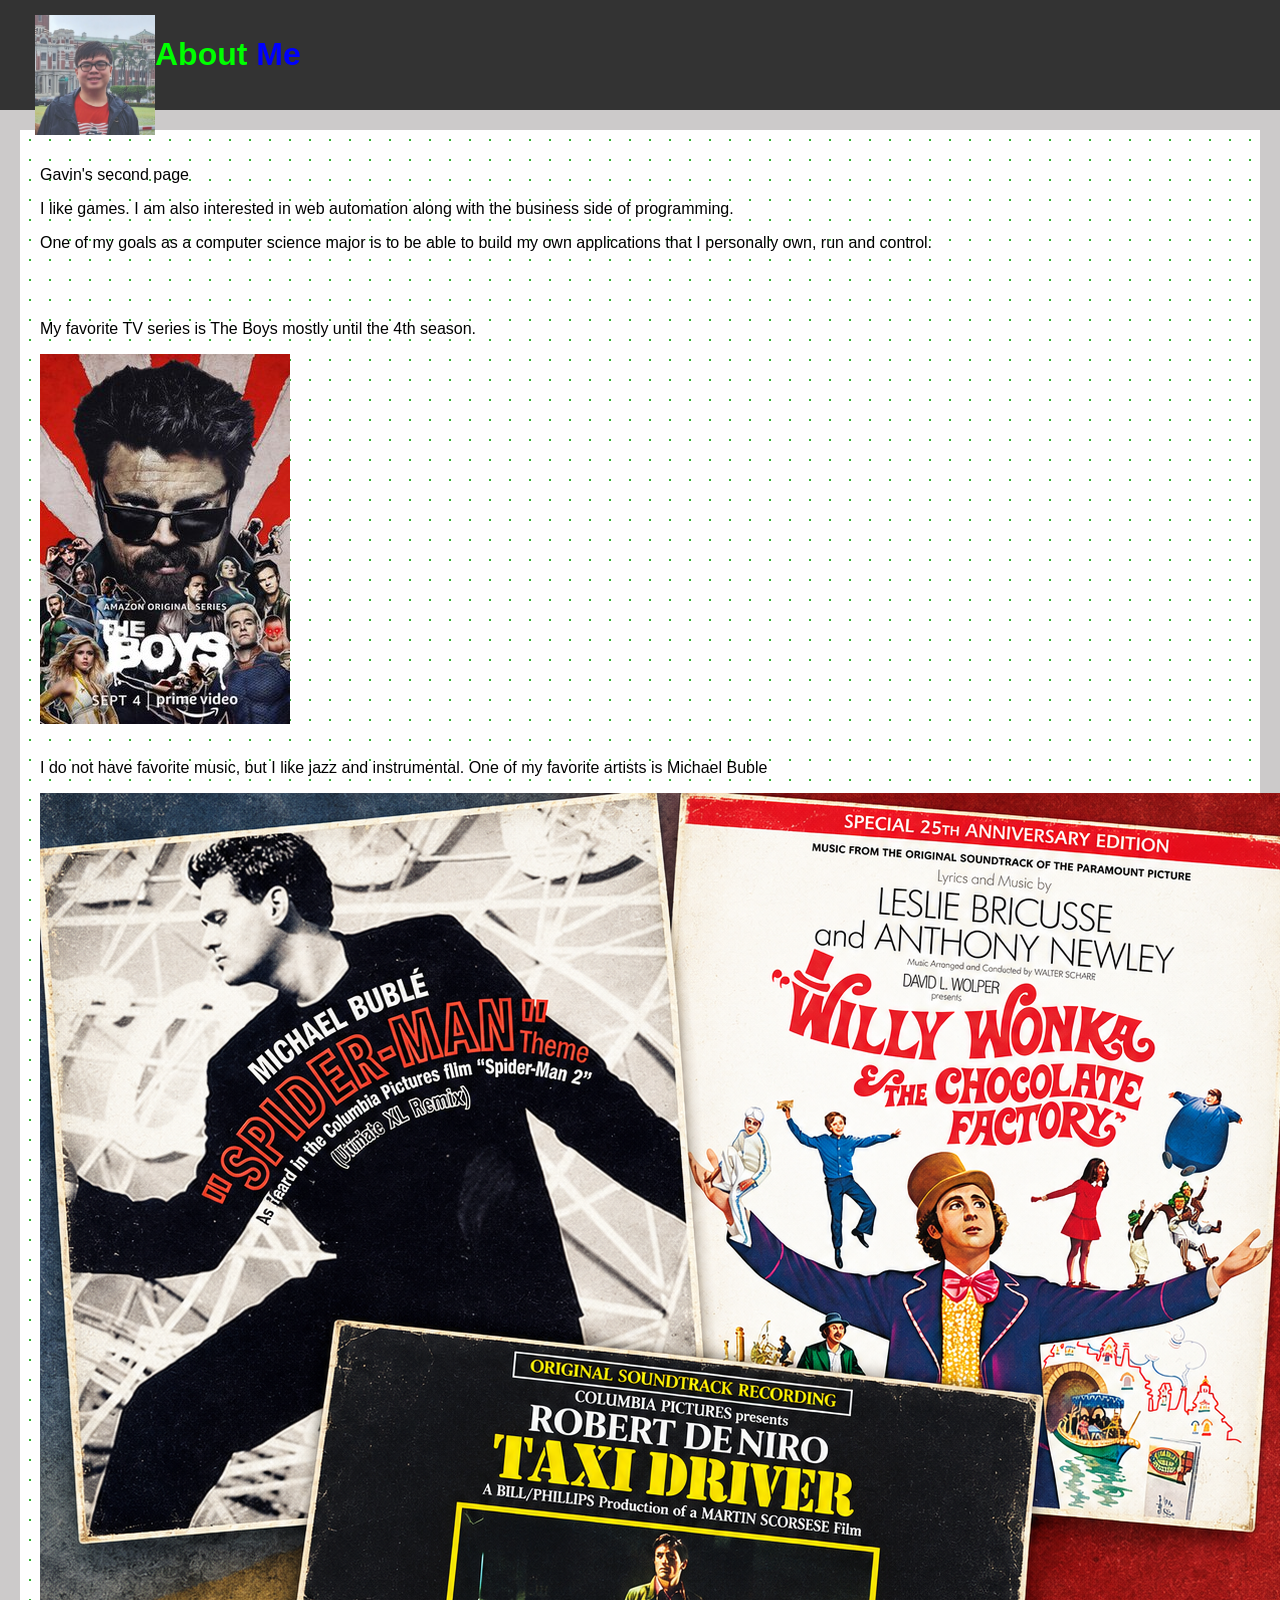
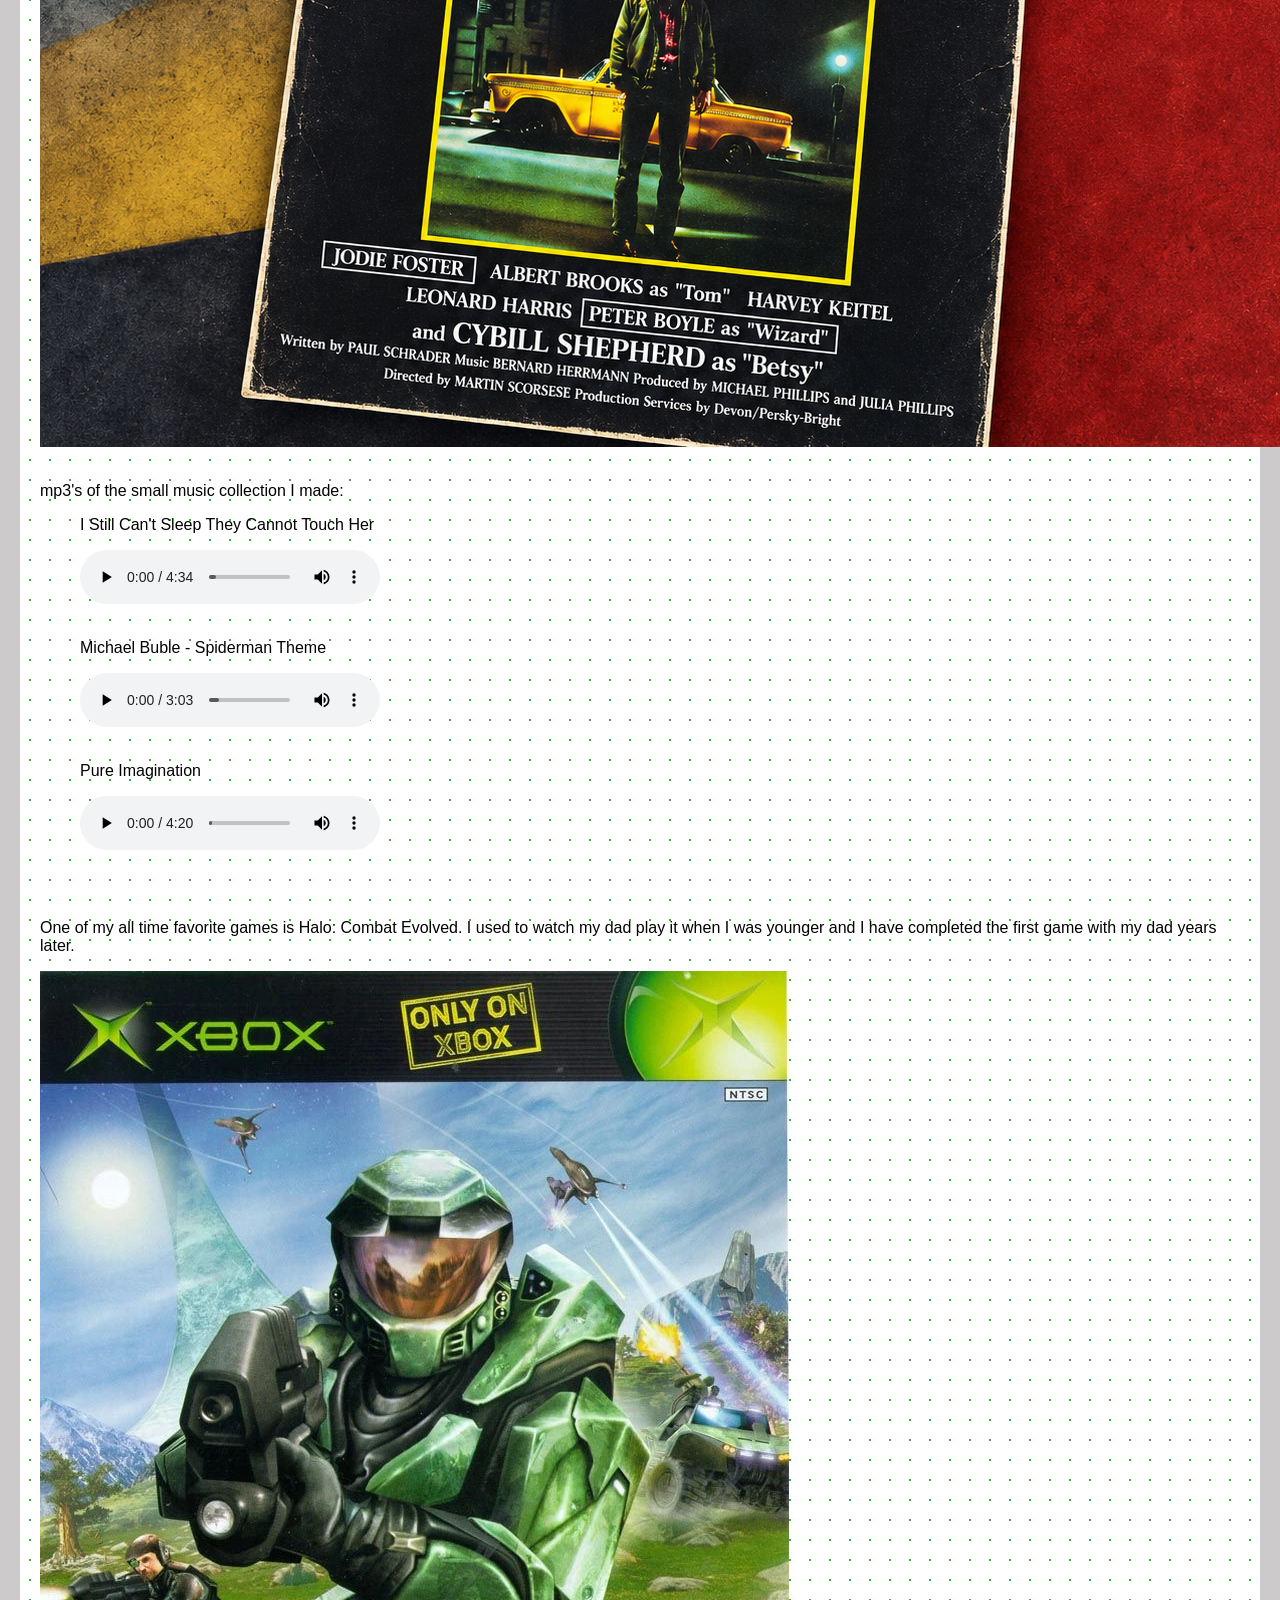
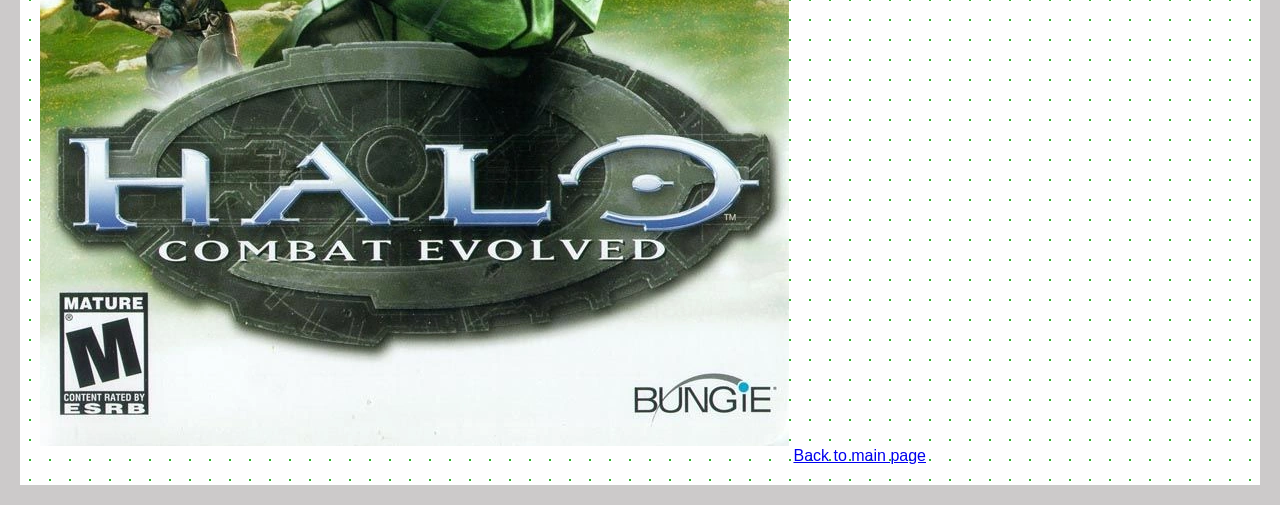
==== commit e67dbfe6: "fixed about me styles" ====
--- a/about.html
+++ b/about.html
@@ -13,7 +13,10 @@
 
 <header>
     <img src="media/profilepicture.png" alt="My pfp" class="profile-picture">
-    <h1>About Me</h1>
+    <h1>
+        <span class="green-thing">About </span>
+        <span class="blue-thing">Me</span>
+    </h1>
 </header>
 
 <main>
